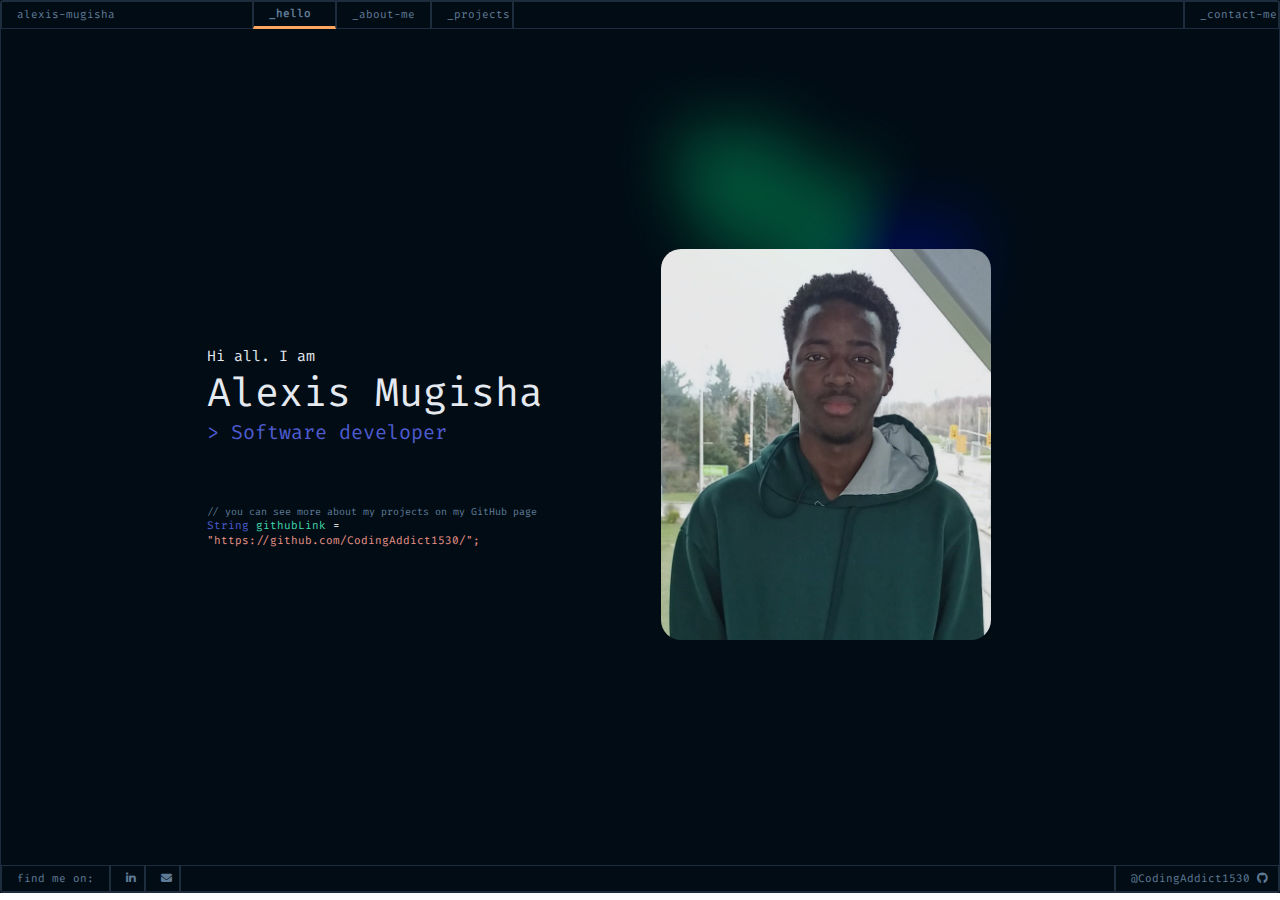
==== pages/index.html @ 74e483df "Created the portfolio" ====
<!DOCTYPE html>
<html lang="en">

<!-- Meta Data -->
    <head>
        <title>Portfolio</title>
		<meta charset="UTF-8">
        <meta name="description" content="My Portfolio">
        <meta name="viewport" content="width=device-width, initial-scale=1.0">
        <meta name="keywords" content="HTML, CSS, JavaScript, Portfolio">
        <meta name="author" content="Alexis Mugisha">
        <link rel="stylesheet" type="text/css" href="../css/style.css">
        <link rel="stylesheet" type="text/css" href="../fontawesome/css/all.min.css">
    </head>

    <!-- Body -->
    <body class="body-1">

        <!-- Top Horizontal Bar -->
        <header>
            <div class="flex-18">
                alexis-mugisha
            </div>
            <div id="hello" class="flex-5 hello" onclick="helloPage()">
                _hello
            </div>
            <div id="about" class="flex-6 about" onclick="aboutPage()">
                _about-me
            </div>
            <div id="projects" class="flex-5 projects" onclick="projectsPage()">
                _projects
            </div>
            <div class="flex-50">

            </div>
            <div id="contact" class="flex-6 contact" onclick="contactPage()">
                _contact-me
            </div>
        </header>

        <!-- Main Content -->
        <div id="content-1" class="content-1">
            <div class="flex-5">

            </div>
            <div id="content-left" class="content-left">
                <div id="content-left-text-1" class="content-left-text-1">
                    Hi all. I am
                </div>
                <div id="content-left-text-2" class="content-left-text-2">
                    Alexis Mugisha
                </div>
                <div id="content-left-text-3" class="content-left-text-3">
                    > Software developer
                </div>
                <div id="flex-1" class="flex-1">
                    <br><br><br><br>
                </div>
                <div id="content-left-text-4" class="content-left-text-4">
                    // you can see more about my projects on my GitHub page
                </div>
                <div id="content-left-text-5" class="content-left-text-5">
                    <span class="blue">String</span> <span class="green">githubLink</span> <span class="white">=</span> <span class="red">"https://github.com/CodingAddict1530/";</span>
                </div>
            </div>
            <div id="flex-5" class="flex-1">

            </div>
            <div id="content-right" class="content-right">
                <img id="image" class="image" src="../images/image.jpg" alt="Alexis Mugisha">
            </div>
            <div class="flex-5">

            </div>
        </div>

        <!-- Bottom Horizontal Bar -->
        <footer>
            <div class="flex-5">
                find me on:
            </div>
            <div id="linkedin" class="flex-1">
                <i class="fab fa-linkedin-in"></i>
            </div>
            <div class="flex-1">
                <i class="fas fa-envelope"></i>
            </div>
            <div class="flex-50">

            </div>
            <div id="github" class="flex-8">
                @CodingAddict1530&nbsp;<i class="fab fa-github"></i>
            </div>
        </footer>

        <!-- JavaScript -->
        <script src="../js/script.js"></script>
    </body>
</html>
---- css/style.css ----
@font-face {
    font-family: 'Fira Code';
    src: url('../fonts/FiraCode-Regular.ttf') format('truetype');
    
}

::-webkit-scrollbar {
    background: #010C15;
    width: 0.8em;
}

::-webkit-scrollbar-thumb {
    background: rgba(229, 233, 240, 0.7);
    border-radius: 15px;
}

.body-1, .body-2 {

    color: #607b96;

    display: flex;
    flex-direction: column;
    min-height: 99vh;
    margin: 0;

    border: 0.05em solid #1E2D3D;
    border-radius: 3px;

    font-size: 11px;
    font-family: 'Fira Code', serif;

}

.body-1 {
    background-image: 
        url(../images/Background.png),
        url(../images/Background_Blurs.png);
    background-blend-mode: overlay;
    background-repeat: no-repeat, no-repeat;
    background-position: 0 0, 55em 5em;
    background-size: cover, 40em 40em;
}

.body-2 {
    background: url(../images/Background.png) no-repeat;
    background-size: cover;
}

header, footer {
    display: flex;
    flex-direction: row;
    min-height: 2.5em;
}

header div, footer div {
    text-align: left;
    display: flex;
    align-items: center;
    padding-left: 15px;
    border: 0.05em solid #1E2D3D;
}

.flex-1 {
    flex: 1;
}

.flex-2 {
    flex: 2;
}

.flex-3 {
    flex: 3;
}

.flex-5 {
    flex: 5;
}

.flex-6 {
    flex: 6;
}

.flex-8 {
    flex: 8;
}

.flex-11-67 {
    flex: 11.67;
}

.flex-16 {
    flex: 16;
}

.flex-18 {
    flex: 18;
}

.flex-20 {
    flex: 20;
}

.flex-30 {
    flex: 30;
}

.flex-37-4 {
    flex: 37.4;
}

.flex-38-5 {
    flex: 38.5;
}

.flex-38-6 {
    flex: 38.6;
}

.flex-50 {
    flex: 50;
}

.content-1 {
    flex: 1;
    display: flex;
    align-items: center;
    justify-content: center;
    flex-direction: row;
}

.content-left {
    flex: 10;
    display: flex;
    flex-direction: column;
    align-items: flex-start;
    justify-content: center;
}

.content-left-text-1 {
    flex: 3;
    font-size: 15px;
    color: #E5E9F0;
}

.content-left-text-2 {
    flex: 3;
    font-size: 40px;
    color: #E5E9F0;
}

.content-left-text-3 {
    flex: 3;
    font-size: 20px;
    color: #4D5BCE;
}

.content-left-text-4 {
    flex: 3;
    font-size: 10px;
    color: #607B96;
}

.content-left-text-5 {
    flex: 3;
    font-size: 11px;
}

.blue {
    color: #4D5BCE;
}

.green {
    color: #43D9AD;
}

.white {
    color: #fff;
}

.red {
    color: #E99287;
}

.purple {
    color: #C98BDF;
}

.content-right {
    flex: 10;
}

.image {
    width: 30em;
    height: auto;
    opacity: 0.9;
    border-radius: 20px;
}

.hello, .about, .projects, .contact, .personal-info-body1 div, .project-body1 div, #linkedin, #github  {
    cursor: pointer;
}

.content-2 {
    flex: 1;
    display: flex;
    align-items: flex-start;
    justify-content: center;
    flex-direction: column;
}

.content-2 div {
    width: 99.9%;
}

.about-header, .about-body, .projects-header, .projects-body {
    display: flex;
    flex-direction: row;
    border: 0.05em solid #1E2D3D;
}

.about-header div, .about-body > div, .projects-header div, .projects-body > div {
    text-align: left;
    display: flex;
    align-items: center;
    padding-left: 15px;
    border: 0.05em solid #1E2D3D;
}

.scrollable {
    overflow-x: hidden;
    overflow-y: auto;
}

.personal-info-body1,  .project-body1 {
    display: flex;
    flex-direction: column;
    align-items: flex-start;
    justify-content: flex-start;
    padding-top: 1.5em;
}

.personal-info-body1 div, .project-body1 div {
    border: 0;
    padding: 0.6em;
}

.personal-info-body2 {
    display: flex;
    flex-direction: row;
    align-items: center;
    justify-content: center;
}

.personal-info-body2 div {
    border: 0;
}

.numbers, .sentences {
    display: flex;
    flex-direction: column;
    align-items: flex-start;
    justify-content: flex-start;
    height: 80vh;
}

.numbers div, .sentences > div {
    padding: 0.4em;
}

.personal-info-body3 {
    display: flex;
    flex-direction: column;
    align-items: flex-start;
    max-height: 87vh;
}

.personal-info-body3 > div {
    border: 0;
}

.snippet {
    display: flex;
    flex-direction: column;
    align-items: flex-start;
    justify-content: flex-start;
    border-top: 0.05em solid #1E2D3D;
    margin-top: 2em;
}

.snippet-comment {
    padding: 1.5em;
    
}

.snippet-header {
    display: flex;
    flex-direction: row;
    border: 0;
}

.icon {
    font-size: 3em;
}

.snippet-username {
    display: flex;
    flex-direction: column;
    align-items: flex-start;
    justify-content: flex-start;
    border: 0;
    margin-left: 1em;
}

.snippet-body {
    max-width: 42.5em;
    background: #011001;
    border: 0.2em solid #1E2D3D;
    border-radius: 15px;
    padding: 10px;
    margin-top: 1em;
}

.separator {
    margin-top: 3em;
    background-color: #E5E9F0;
    width: 40em;
}

.whole-code {
    border: 0.08em solid #1E2D3D;
    max-width: 7em;
    text-align: center;
    padding: 0.7em;
    border-radius: 15px;
}

.language-icon {
    font-size: 1.8em;
}

.custom-checkbox input {
    position: absolute;
    opacity: 0;
    cursor: pointer;
    height: 0;
    width: 0;
  }

.checkmark {
    position: absolute;
    margin-top: 0.5em;
    height: 12px;
    width: 12px;
    background-color: transparent;
    border: 0.15em solid #1E2D3D;
}

.custom-checkbox:hover input ~ .checkmark{
    background-color: #1E2D3D;
}

.custom-checkbox input[type="checkbox"]:checked + .checkmark {
    background-color: #1E2D3D;
}

.custom-checkbox .checkmark:after {
    content: "";
    position: absolute;
    display: none;
}

.custom-checkbox input[type="checkbox"]:checked + .checkmark:after {
    display: block;
}

.custom-checkbox .checkmark:after {
    width: 3px;
    height: 7px;
    bottom: 3px;
    left: 3px;
    border: solid white;
    border-width: 0 3px 3px 0;
    transform: rotate(45deg);
}

.projects-body2 {
    display: flex;
    flex-direction: row;
    justify-content: flex-start;
    align-items: center;
    border: 0.08em solid #1E2D3D;
    overflow-x: auto;
    overflow-y: hidden;
    white-space: nowrap;
}

.project {
    border: 0.08em solid #1E2D3D;
    display: flex;
    flex-direction: column;
    justify-content: center;
    align-items: center;
    min-width: 30em;
    margin: 2em;
    box-shadow: 0 4px 8px rgba(255, 255, 255, 0.1);
    transition: box-shadow 0.5s ease, transform 0.5s ease;
    border-radius: 15px;
    background-color: #1E2D3D;
}

.project-body {
    margin-top: 1em;
    padding: 0;
    box-sizing: border-box;
}

.project-header {
    padding: 1em;
    padding-left: 3em;
}

.project:hover {
    box-shadow: 0 8px 16px rgba(255, 255, 255, 0.2);
    transform: translateY(-3px);
}

.project-body-img {
    margin: 0;
    padding: 0;
    width: 100%;
    height: 16em;
    background: url("../images/project1.png");
    background-size: cover;
    background-position: center;
    box-sizing: border-box;
}

.project-body-body {
    padding: 1em;
    display: flex;
    flex-direction: column;
    justify-content: center;
    align-items: center;
}

.project-body-body-text {
    text-align: center;
    display: flex;
    flex-direction: row;
    justify-content: center;
    align-items: center;
}

.project-body-body-button {
    margin-top: 0.8em;
    padding: 0.5em;
    text-align: center;
    max-width: 10em;
    border-radius: 15px;
    background-color: #010C15;
    cursor: pointer;
}

.contact-info-body2 {
    display: flex;
    flex-direction: column;
    align-items: center;
    justify-content: center;
}

.contact-info-body2 > div, .contact-info-body2 > button {
    margin: 1em;
}

.name, .email, .message {
    text-align: left;
    padding-left: 50%;
}

.contact-input {
    background-color: #011001;
    border: 0.1em solid #1E2D3D;
    border-radius: 5px;
    margin-top: 0.6em;
    height: 2em;
    color: #607b96;
    font-size: 11px;
    padding: 0.5em;
}

.textarea {
    height: 8em;
    width: 20em;
}

.submitBtn {
    background-color: #1C2B3A;
    border: 0.1em solid #1E2D3D;
    color: #fff;
    font-size: 11px;
    border-radius: 5px;
    padding: 0.5em;
}

.contact-info-body3 {
    display: flex;
    align-items: center;
    justify-content: center;
}

.submit-code {
    background-color: #011001;
    border: 0.1em solid #1E2D3D;
    max-width: 70vh;
    min-height: 70vh;
    border-radius: 15px;
    padding: 1em;
}

.nameSubmit, .emailSubmit, .messageSubmit {
    white-space: pre-line;
}
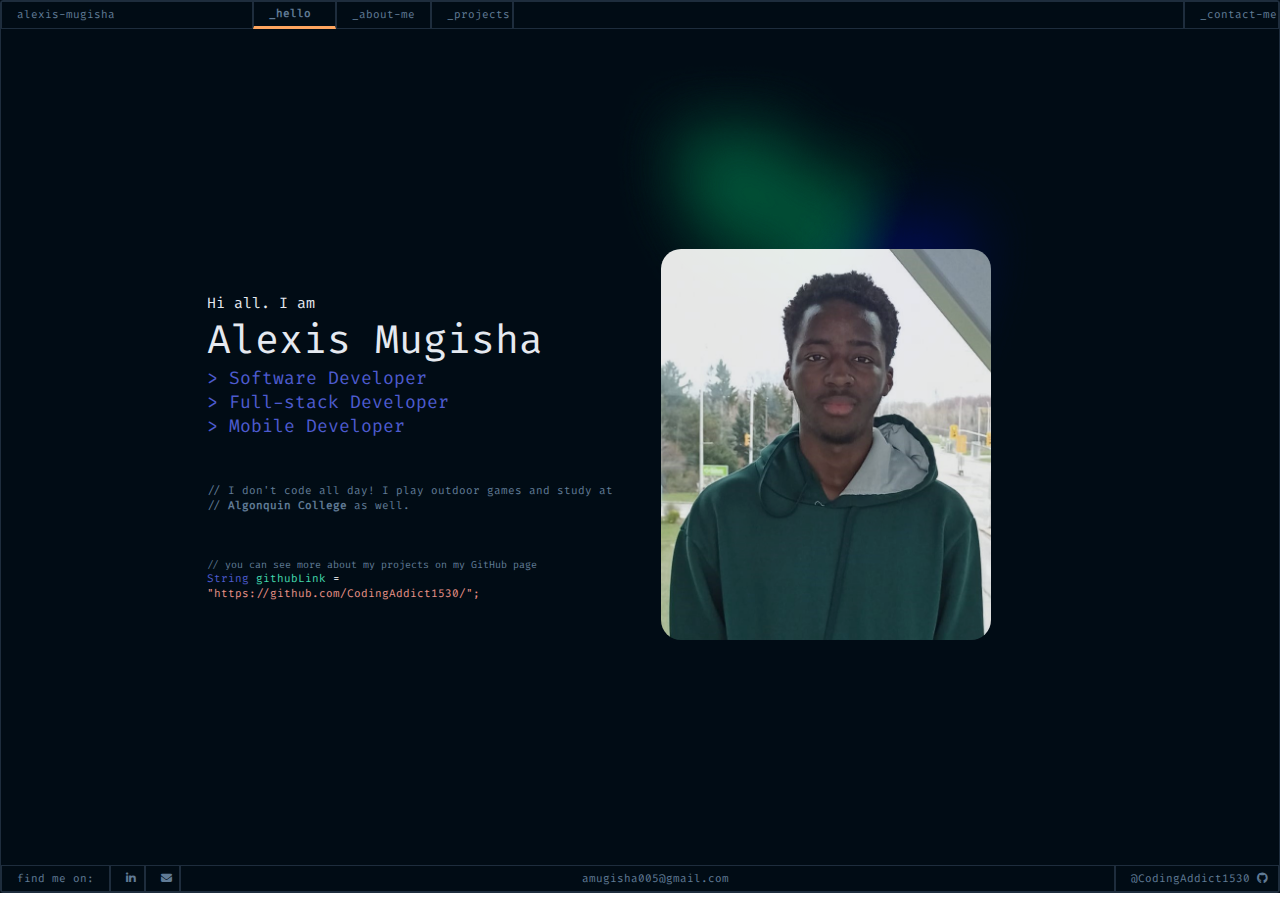
==== commit cede29d1: "Added remaining visual features" ====
--- a/pages/index.html
+++ b/pages/index.html
@@ -21,19 +21,19 @@
             <div class="flex-18">
                 alexis-mugisha
             </div>
-            <div id="hello" class="flex-5 hello" onclick="helloPage()">
+            <div id="hello" class="flex-5 hello pointer" onclick="helloPage()">
                 _hello
             </div>
-            <div id="about" class="flex-6 about" onclick="aboutPage()">
+            <div id="about" class="flex-6 about pointer" onclick="aboutPage()">
                 _about-me
             </div>
-            <div id="projects" class="flex-5 projects" onclick="projectsPage()">
+            <div id="projects" class="flex-5 projects pointer" onclick="projectsPage()">
                 _projects
             </div>
             <div class="flex-50">
 
             </div>
-            <div id="contact" class="flex-6 contact" onclick="contactPage()">
+            <div id="contact" class="flex-6 contact pointer" onclick="contactPage()">
                 _contact-me
             </div>
         </header>
@@ -51,23 +51,26 @@
                     Alexis Mugisha
                 </div>
                 <div id="content-left-text-3" class="content-left-text-3">
-                    > Software developer
+                    > Software Developer<br>> Full-stack Developer<br>> Mobile Developer
+                </div>
+                <div class="flex-3">
+                    <br><br><br>// I don't code all day! I play outdoor games and study at <br>// <span class="pointer" onclick="college()"><b>Algonquin College</b></span> as well.
                 </div>
                 <div id="flex-1" class="flex-1">
-                    <br><br><br><br>
+                    <br><br><br>
                 </div>
                 <div id="content-left-text-4" class="content-left-text-4">
                     // you can see more about my projects on my GitHub page
                 </div>
                 <div id="content-left-text-5" class="content-left-text-5">
-                    <span class="blue">String</span> <span class="green">githubLink</span> <span class="white">=</span> <span class="red">"https://github.com/CodingAddict1530/";</span>
+                    <span class="blue">String</span> <span class="green">githubLink</span> <span class="white">=</span> <span class="red pointer" onclick="github()">"https://github.com/CodingAddict1530/";</span>
                 </div>
             </div>
             <div id="flex-5" class="flex-1">
 
             </div>
             <div id="content-right" class="content-right">
-                <img id="image" class="image" src="../images/image.jpg" alt="Alexis Mugisha">
+                <img id="image" class="image" src="../images/image.jpeg" alt="Alexis Mugisha">
             </div>
             <div class="flex-5">
 
@@ -79,16 +82,16 @@
             <div class="flex-5">
                 find me on:
             </div>
-            <div id="linkedin" class="flex-1">
+            <div id="linkedin" class="flex-1 pointer">
                 <i class="fab fa-linkedin-in"></i>
             </div>
             <div class="flex-1">
                 <i class="fas fa-envelope"></i>
             </div>
-            <div class="flex-50">
-
+            <div class="flex-50 center">
+                amugisha005@gmail.com
             </div>
-            <div id="github" class="flex-8">
+            <div id="github" class="flex-8 pointer">
                 @CodingAddict1530&nbsp;<i class="fab fa-github"></i>
             </div>
         </footer>
--- a/css/style.css
+++ b/css/style.css
@@ -150,7 +150,7 @@
 
 .content-left-text-3 {
     flex: 3;
-    font-size: 20px;
+    font-size: 18px;
     color: #4D5BCE;
 }
 
@@ -165,6 +165,12 @@
     font-size: 11px;
 }
 
+.center {
+    display: flex;
+    justify-content: center;
+    align-items: center;
+}
+
 .blue {
     color: #4D5BCE;
 }
@@ -183,6 +189,10 @@
 
 .purple {
     color: #C98BDF;
+}
+
+.actual-red {
+    color: #FF0000;
 }
 
 .content-right {
@@ -196,7 +206,7 @@
     border-radius: 20px;
 }
 
-.hello, .about, .projects, .contact, .personal-info-body1 div, .project-body1 div, #linkedin, #github  {
+.pointer  {
     cursor: pointer;
 }
 
@@ -336,6 +346,16 @@
 
 .language-icon {
     font-size: 1.8em;
+}
+
+.small {
+    font-size: 1.2em;
+    padding: 0.7em 0 0;
+    margin: -2px;
+}
+
+.pad {
+    padding: 0 0 0 0.5em;
 }
 
 .custom-checkbox input {
@@ -400,7 +420,8 @@
     flex-direction: column;
     justify-content: center;
     align-items: center;
-    min-width: 30em;
+    min-width: 38em;
+    max-width: 38em;
     margin: 2em;
     box-shadow: 0 4px 8px rgba(255, 255, 255, 0.1);
     transition: box-shadow 0.5s ease, transform 0.5s ease;
@@ -421,18 +442,99 @@
 
 .project:hover {
     box-shadow: 0 8px 16px rgba(255, 255, 255, 0.2);
-    transform: translateY(-3px);
+    transform: scale(1.1);
 }
 
 .project-body-img {
+    background: url("../images/project1.png") no-repeat center;
+    background-size: 100% 100%;
+    width: 100%;
     margin: 0;
     padding: 0;
-    width: 100%;
-    height: 16em;
-    background: url("../images/project1.png");
-    background-size: cover;
-    background-position: center;
+    min-height: 22em;
     box-sizing: border-box;
+}
+
+.project1.slide1 {
+    background: url("../images/Project1-1.png") no-repeat center;
+    background-size: 100% 100%;
+    width: 100%;
+}
+
+.project1.slide2 {
+    background: url("../images/Project1-2.png") no-repeat center;
+    background-size: 100% 100%;
+    width: 100%;
+    display: none;
+}
+
+.project1.slide3 {
+    background: url("../images/Project1-3.png") no-repeat center;
+    background-size: 100% 100%;
+    width: 100%;
+    display: none;
+}
+
+.project1.slide4 {
+    background: url("../images/Project1-4.png") no-repeat center;
+    background-size: 100% 100%;
+    width: 100%;
+    display: none;
+}
+
+.project1.slide5 {
+    background: url("../images/Project1-5.png") no-repeat center;
+    background-size: 100% 100%;
+    width: 100%;
+    display: none;
+}
+
+.project1.slide6 {
+    background: url("../images/Project1-6.png") no-repeat center;
+    background-size: 100% 100%;
+    width: 100%;
+    display: none;
+}
+
+.project1.slide7 {
+    background: url("../images/Project1-7.png") no-repeat center;
+    background-size: 100% 100%;
+    width: 100%;
+    display: none;
+}
+
+.project1.slide8 {
+    background: url("../images/Project1-8.png") no-repeat center;
+    background-size: 100% 100%;
+    width: 100%;
+    display: none;
+}
+
+.project2.slide1 {
+    background: url("../images/Project2-1.png") no-repeat center;
+    background-size: 100% 100%;
+    width: 100%;
+}
+
+.project2.slide2 {
+    background: url("../images/Project2-2.png") no-repeat center;
+    background-size: 100% 100%;
+    width: 100%;
+    display: none;
+}
+
+.project2.slide3 {
+    background: url("../images/Project2-3.png") no-repeat center;
+    background-size: 100% 100%;
+    width: 100%;
+    display: none;
+}
+
+.project2.slide4 {
+    background: url("../images/Project2-4.png") no-repeat center;
+    background-size: 100% 100%;
+    width: 100%;
+    display: none;
 }
 
 .project-body-body {
@@ -506,6 +608,9 @@
     display: flex;
     align-items: center;
     justify-content: center;
+    white-space: normal;
+    overflow-wrap: break-word;
+    height: 87vh;
 }
 
 .submit-code {
@@ -517,6 +622,6 @@
     padding: 1em;
 }
 
-.nameSubmit, .emailSubmit, .messageSubmit {
-    white-space: pre-line;
-}
+#nameSubmit, #emailSubmit, #messageSubmit {
+    white-space: normal;
+}
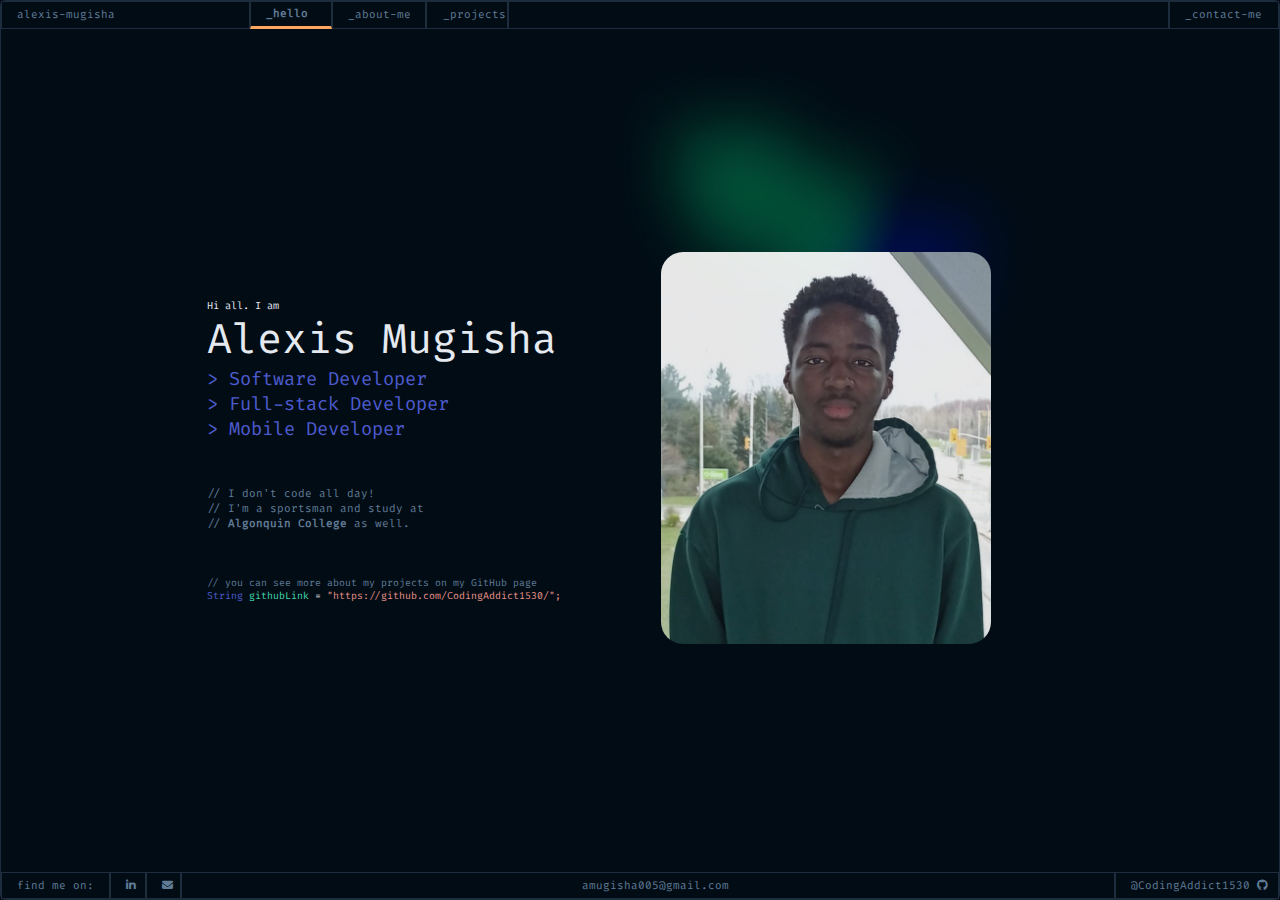
==== commit 386e8a0a: "Added responsiveness to different screen sizes" ====
--- a/pages/index.html
+++ b/pages/index.html
@@ -18,7 +18,7 @@
 
         <!-- Top Horizontal Bar -->
         <header>
-            <div class="flex-18">
+            <div id="name" class="flex-18">
                 alexis-mugisha
             </div>
             <div id="hello" class="flex-5 hello pointer" onclick="helloPage()">
@@ -36,7 +36,47 @@
             <div id="contact" class="flex-6 contact pointer" onclick="contactPage()">
                 _contact-me
             </div>
+            <div id="bars" class="pointer" onclick="toggleSidebar()">
+                <i id="contact-bars" class="fas fa-bars"></i>
+            </div>
         </header>
+
+        <!-- Sidebar -->
+        <div id="sidebar" class="sidebar">
+            <div class="flex-2 sidebar-div pointer" onclick="toggleSidebar()">
+                <div class="flex-8">alexis-mugisha</div>
+                <div class="flex-1"><i class="fas fa-xmark"></i></div>
+            </div>
+            <div class="flex-2 sidebar-div white pointer" onclick="helloPage()">
+                _hello
+            </div>
+            <div class="flex-2 sidebar-div white pointer" onclick="aboutPage()">
+                _about-me
+            </div>
+            <div class="flex-2 sidebar-div white pointer" onclick="projectsPage()">
+                _projects
+            </div>
+            <div class="flex-2 sidebar-div white pointer" onclick="contactPage()">
+                _contact-me
+            </div>
+            <div class="flex-30 sidebar-div">
+
+            </div>
+            <div class="flex-2 sidebar-footer">
+                <div class="flex-8">
+                    find me on:
+                </div>
+                <div class="flex-1 pointer">
+                    <i class="fab fa-linkedin-in" onclick="linkedin()"></i>
+                </div>
+                <div class="flex-1">
+                    <i class="fas fa-envelope"></i>
+                </div>
+                <div class="flex-1 pointer" onclick="github()">
+                    <i class="fab fa-github"></i>
+                </div>
+            </div>
+        </div>
 
         <!-- Main Content -->
         <div id="content-1" class="content-1">
@@ -54,13 +94,14 @@
                     > Software Developer<br>> Full-stack Developer<br>> Mobile Developer
                 </div>
                 <div class="flex-3">
-                    <br><br><br>// I don't code all day! I play outdoor games and study at <br>// <span class="pointer" onclick="college()"><b>Algonquin College</b></span> as well.
+                    <br><br><br>// I don't code all day! <br>// I'm a sportsman and study at <br>// <span class="pointer" onclick="college()"><b>Algonquin College</b></span> as well.
                 </div>
                 <div id="flex-1" class="flex-1">
                     <br><br><br>
                 </div>
                 <div id="content-left-text-4" class="content-left-text-4">
-                    // you can see more about my projects on my GitHub page
+                    <span class="index-find-me-1">// you can see more about my projects on my GitHub page</span>
+                    <span class="index-find-me-2">// find my profile on GitHub</span>
                 </div>
                 <div id="content-left-text-5" class="content-left-text-5">
                     <span class="blue">String</span> <span class="green">githubLink</span> <span class="white">=</span> <span class="red pointer" onclick="github()">"https://github.com/CodingAddict1530/";</span>
--- a/css/style.css
+++ b/css/style.css
@@ -7,26 +7,29 @@
 ::-webkit-scrollbar {
     background: #010C15;
     width: 0.8em;
+    height: 0.8em;
 }
 
 ::-webkit-scrollbar-thumb {
     background: rgba(229, 233, 240, 0.7);
-    border-radius: 15px;
+    border-radius: 0.5em;
+}
+
+::-webkit-scrollbar-corner {
+    background-color: #010C15;
 }
 
 .body-1, .body-2 {
 
     color: #607b96;
-
     display: flex;
     flex-direction: column;
     min-height: 99vh;
     margin: 0;
-
+    height: 99.8vh;
     border: 0.05em solid #1E2D3D;
-    border-radius: 3px;
-
-    font-size: 11px;
+    border-radius: 0.5em;
+    font-size: 0.6875em;
     font-family: 'Fira Code', serif;
 
 }
@@ -56,7 +59,7 @@
     text-align: left;
     display: flex;
     align-items: center;
-    padding-left: 15px;
+    padding-left: 1.4em;
     border: 0.05em solid #1E2D3D;
 }
 
@@ -138,31 +141,31 @@
 
 .content-left-text-1 {
     flex: 3;
-    font-size: 15px;
+    font-size: 0.9375em;
     color: #E5E9F0;
 }
 
 .content-left-text-2 {
     flex: 3;
-    font-size: 40px;
+    font-size: 3.8em;
     color: #E5E9F0;
 }
 
 .content-left-text-3 {
     flex: 3;
-    font-size: 18px;
+    font-size: 1.7em;
     color: #4D5BCE;
 }
 
 .content-left-text-4 {
     flex: 3;
-    font-size: 10px;
+    font-size: 0.9em;
     color: #607B96;
 }
 
 .content-left-text-5 {
     flex: 3;
-    font-size: 11px;
+    font-size: 0.9em;
 }
 
 .center {
@@ -203,7 +206,7 @@
     width: 30em;
     height: auto;
     opacity: 0.9;
-    border-radius: 20px;
+    border-radius: 2em;
 }
 
 .pointer  {
@@ -222,17 +225,25 @@
     width: 99.9%;
 }
 
-.about-header, .about-body, .projects-header, .projects-body {
+.about-header, .contact-header {
+    min-height: 1.9em;
+}
+
+.about-body, .contact-body {
+    max-height: 86vh;
+}
+
+.about-header, .about-body, .projects-header, .projects-body, .contact-header, .contact-body {
     display: flex;
     flex-direction: row;
     border: 0.05em solid #1E2D3D;
 }
 
-.about-header div, .about-body > div, .projects-header div, .projects-body > div {
+.about-header div, .about-body > div, .projects-header div, .projects-body > div, .contact-header > div, .contact-body > div {
     text-align: left;
     display: flex;
     align-items: center;
-    padding-left: 15px;
+    padding-left: 1.5em;
     border: 0.05em solid #1E2D3D;
 }
 
@@ -241,7 +252,7 @@
     overflow-y: auto;
 }
 
-.personal-info-body1,  .project-body1 {
+.personal-info-body1,  .project-body1, .contact-info-body1 {
     display: flex;
     flex-direction: column;
     align-items: flex-start;
@@ -249,7 +260,7 @@
     padding-top: 1.5em;
 }
 
-.personal-info-body1 div, .project-body1 div {
+.personal-info-body1 div, .project-body1 div, .contact-info-body1 div {
     border: 0;
     padding: 0.6em;
 }
@@ -325,8 +336,8 @@
     max-width: 42.5em;
     background: #011001;
     border: 0.2em solid #1E2D3D;
-    border-radius: 15px;
-    padding: 10px;
+    border-radius: 2em;
+    padding: 1em;
     margin-top: 1em;
 }
 
@@ -341,7 +352,7 @@
     max-width: 7em;
     text-align: center;
     padding: 0.7em;
-    border-radius: 15px;
+    border-radius: 1.5em;
 }
 
 .language-icon {
@@ -351,7 +362,7 @@
 .small {
     font-size: 1.2em;
     padding: 0.7em 0 0;
-    margin: -2px;
+    margin: -0.15em;
 }
 
 .pad {
@@ -369,8 +380,8 @@
 .checkmark {
     position: absolute;
     margin-top: 0.5em;
-    height: 12px;
-    width: 12px;
+    height: 1em;
+    width: 1em;
     background-color: transparent;
     border: 0.15em solid #1E2D3D;
 }
@@ -394,12 +405,12 @@
 }
 
 .custom-checkbox .checkmark:after {
-    width: 3px;
-    height: 7px;
-    bottom: 3px;
-    left: 3px;
+    width: 0.2em;
+    height: 0.5em;
+    bottom: 0.2em;
+    left: 0.25em;
     border: solid white;
-    border-width: 0 3px 3px 0;
+    border-width: 0 0.2em 0.2em 0;
     transform: rotate(45deg);
 }
 
@@ -423,7 +434,7 @@
     min-width: 38em;
     max-width: 38em;
     margin: 2em;
-    box-shadow: 0 4px 8px rgba(255, 255, 255, 0.1);
+    box-shadow: 0 0.3em 0.6em rgba(255, 255, 255, 0.1);
     transition: box-shadow 0.5s ease, transform 0.5s ease;
     border-radius: 15px;
     background-color: #1E2D3D;
@@ -436,12 +447,11 @@
 }
 
 .project-header {
-    padding: 1em;
-    padding-left: 3em;
+    padding: 1em 1em 1em 3em;
 }
 
 .project:hover {
-    box-shadow: 0 8px 16px rgba(255, 255, 255, 0.2);
+    box-shadow: 0 0.6em 1em rgba(255, 255, 255, 0.2);
     transform: scale(1.1);
 }
 
@@ -558,7 +568,7 @@
     padding: 0.5em;
     text-align: center;
     max-width: 10em;
-    border-radius: 15px;
+    border-radius: 2em;
     background-color: #010C15;
     cursor: pointer;
 }
@@ -582,7 +592,7 @@
 .contact-input {
     background-color: #011001;
     border: 0.1em solid #1E2D3D;
-    border-radius: 5px;
+    border-radius: 0.5em;
     margin-top: 0.6em;
     height: 2em;
     color: #607b96;
@@ -599,8 +609,8 @@
     background-color: #1C2B3A;
     border: 0.1em solid #1E2D3D;
     color: #fff;
-    font-size: 11px;
-    border-radius: 5px;
+    font-size: 1em;
+    border-radius: 0.5em;
     padding: 0.5em;
 }
 
@@ -618,10 +628,321 @@
     border: 0.1em solid #1E2D3D;
     max-width: 70vh;
     min-height: 70vh;
-    border-radius: 15px;
+    border-radius: 2em;
     padding: 1em;
 }
 
 #nameSubmit, #emailSubmit, #messageSubmit {
     white-space: normal;
 }
+
+#contact {
+    border-right: 0;
+}
+
+#bars {
+    border-left: 0;
+}
+
+#contact-bars, #personal-info-show1-span, .hidden, .index-find-me-2 {
+    display: none;
+}
+
+.sidebar {
+    position: fixed;
+    z-index: 20;
+    top: 0;
+    right: -1500px;
+    height: 100vh;
+    width: 100vw;
+    background-image: url(../images/Background.png);
+    transition: right 0.9s ease;
+    display: flex;
+    flex-direction: column;
+    align-items: flex-start;
+    justify-content: flex-start;
+}
+
+.sidebar-div, .sidebar-footer {
+    border: 0.05em solid #1E2D3D;
+    width: 100%;
+    display: flex;
+    flex-direction: row;
+    align-items: center;
+    justify-content: flex-start;
+}
+
+.sidebar-div {
+    padding: 1em;
+}
+
+.fa-xmark {
+    font-size: 2em;
+}
+
+.sidebar-footer {
+    padding: 0;
+    margin: 0;
+}
+
+.sidebar-footer > div {
+    border: 0.05em solid #1E2D3D;
+    border-top: 0;
+    height: 34%;
+    padding: 1em 1em 1em 1.7em;
+}
+
+@media (max-width: 600px) {
+    .body-1 {
+        background-position: 0 0, -7em -1em;
+        background-size: cover, cover;
+        height: 99.8vh;
+    }
+
+    header > div, .content-right, footer, .index-find-me-1 {
+        display: none;
+    }
+
+    .index-find-me-2 {
+        display: block;
+    }
+
+    header {
+        min-height: 9vh;
+    }
+
+    #name, #bars {
+        display: flex;
+        flex-direction: row;
+        justify-content: flex-start;
+        font-size: 1.4em;
+    }
+
+    #name {
+        border-right: 0;
+    }
+
+    #bars {
+        border-left: 0;
+    }
+
+    #contact-bars {
+        display: block;
+        padding-right: 0.5em;
+        font-size: 1.4em;
+    }
+
+    .menu-active {
+        right: 0;
+    }
+
+    /*about*/
+
+    .about-body, .contact-body {
+        flex-direction: column;
+        overflow-x: hidden;
+        overflow-y: auto;
+        max-height: 85vh;
+        display: block;
+    }
+
+    .body-2 {
+        max-height: 100vh;
+        overflow-y: hidden;
+        overflow-x: hidden;
+    }
+
+    .about-header, .contact-header {
+        max-height: 6vh;
+    }
+
+    .about-header > div, #not-show, .projects-header, .contact-header {
+        display: none;
+    }
+
+    .fa-folder-open {
+        display: none !important;
+    }
+
+    #personal-info-show1, #personal-info-show1-span {
+        display: block;
+        padding-top: 0.3em;
+        font-size: 1.1em;
+    }
+
+    .personal-info-body1 {
+        flex-direction: row;
+        align-self: flex-start;
+        justify-content: flex-start;
+        max-height: 5vh;
+        min-height: 5vh;
+        padding: 0;
+        flex: none;
+    }
+
+    .stick {
+        position: sticky;
+        z-index: 10;
+        top: 0;
+        background-color: #010C15;
+    }
+
+    .personal-info-body1 > div {
+        border-right: 0.05em solid #1E2D3D;
+        border-left: 0.05em solid #1E2D3D;
+        padding: 0;
+        height: 100%;
+        width: 100%;
+        display: flex;
+        align-items: center;
+        justify-content: center;
+    }
+
+    .personal-info-body2, .personal-info-body3 {
+        box-sizing: border-box;
+        overflow-y: hidden;
+        overflow-x: auto;
+        white-space: nowrap;
+        flex: 1;
+    }
+
+    .personal-info-body3 {
+        min-height: 110em;
+    }
+
+    #bio {
+        flex: 0.8;
+    }
+
+    #skills {
+        flex: 1;
+    }
+
+    #workExp, #education {
+        flex: 2;
+    }
+
+    .numbers, .sentences {
+        max-height: 100%;
+        height: auto;
+    }
+
+    .snippet-body {
+        min-width: 45em;
+    }
+
+    .separator {
+        min-width: 47em;
+        margin-right: 2em;
+    }
+
+    .whole-code {
+        flex: 25;
+        min-width: fit-content;
+    }
+
+    .snippet-header {
+        min-width: 37em;
+    }
+
+    /*Projects*/
+
+    .projects-body {
+        flex-direction: column;
+        overflow-x: hidden;
+        overflow-y: auto;
+    }
+
+    .hidden {
+        align-self: flex-start;
+        padding: 0.2em;
+    }
+
+    .dropdown {
+        transition: min-height 0.5s ease;
+        overflow: hidden;
+        max-height: 3em;
+        min-height: 3em;
+    }
+
+    .dropdown.open {
+        max-height: 30em;
+        min-height: 30em;
+    }
+
+    .dropdown-content {
+        display: none;
+        align-self: flex-start;
+        padding: 0.8em;
+        flex-direction: column;
+    }
+
+    .dropdown-button {
+        display: block;
+    }
+
+    .projects-body {
+        flex: 1;
+        align-self: flex-start;
+        justify-self: flex-start;
+        max-height: 90.5vh;
+        overflow-y: auto;
+        overflow-x: hidden;
+    }
+
+    .projects-body2 {
+        overflow-x: hidden;
+        overflow-y: auto;
+        flex-direction: column;
+        min-height: 81vh;
+    }
+
+    .project {
+        transform: scale(0.7);
+        margin: 0 0 0 1.2em;
+        left: -2em;
+        position: relative;
+    }
+
+    .project:hover {
+        transform: scale(0.75);
+    }
+
+    /*Contact*/
+    .contact-info-body3 {
+        display: none !important;
+    }
+
+    .column {
+        flex-direction: column;
+    }
+
+    .second.open {
+        max-height: 15em;
+        min-height: 15em;
+    }
+
+    .second {
+        transition: min-height 0.3s ease;
+    }
+
+    .contact-body {
+        height: 100%;
+        position: relative;
+        min-height: 90.6vh;
+    }
+
+    .contact-info-body2 {
+        height: 81.5vh;
+        width: 94.1vw !important;
+    }
+
+    .contact-info-body2 > div {
+        padding-left: 13%;
+    }
+
+    .contact-info-body2 > div > input, .contact-info-body2 > div > textarea {
+        width: 80%;
+    }
+
+}
